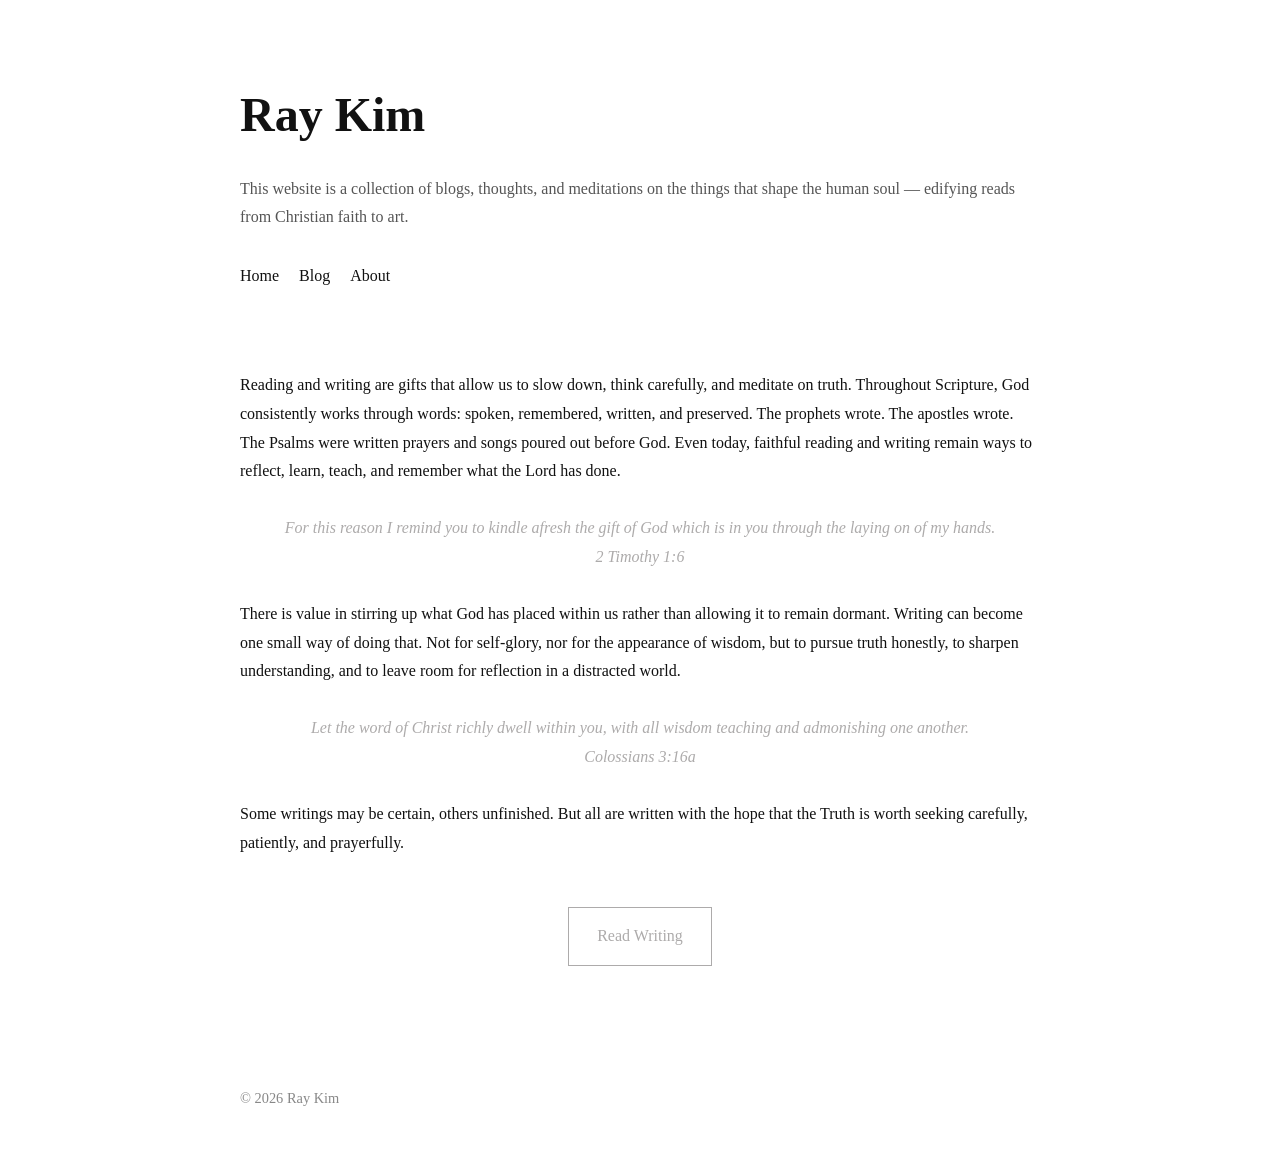
==== index.html @ fc4a1050 "Add files via upload" ====
<!DOCTYPE html>
<html lang="en">
<head>
  <meta charset="UTF-8" />
  <meta name="viewport" content="width=device-width, initial-scale=1.0" />
  <title>Ray Kim</title>
  <link rel="stylesheet" href="style.css" />
</head>
<body>

  <header>
    <h1>Ray Kim</h1>
    <p class="subtitle">
        This website is a collection of blogs, thoughts, and meditations on the things that shape the human soul — 
        edifying reads from Christian faith to art.
    </p>

    <nav>
        <a href="index.html">Home</a>
      
        <div class="dropdown">
          <a href="blog.html">Blog</a>
      
          <div class="dropdown-content">
            <a href="on-beauty.html">On Beauty</a>
            <a href="on-beasts.html">On Beasts</a>
            <a href="on-homophobia.html">On Homophobia</a>
            <a href="on-liturgy.html">On Liturgy</a>
            <a href="on-egotism.html">On Egotism</a>
            <a href="on-lust.html">On Lust</a>
            <a href="on-love.html">On Love</a>
          </div>
        </div>
      
        <a href="about.html">About</a>
      </nav>
  </header>

  <main>
    <article class="blog-entry">
        <section class="reading-section">

            <p>
              Reading and writing are gifts that allow us to slow down, think carefully, and meditate on truth.
              Throughout Scripture, God consistently works through words: spoken, remembered, written,
              and preserved. The prophets wrote. The apostles wrote. The Psalms were written prayers
              and songs poured out before God. Even today, faithful reading and writing remain ways
              to reflect, learn, teach, and remember what the Lord has done.
            </p>
          
            <p class="scripture">
              For this reason I remind you to kindle afresh the gift of God which is in you
              through the laying on of my hands.<br>
              2 Timothy 1:6
            </p>
          
            <p>
              There is value in stirring up what God has placed within us rather than allowing it
              to remain dormant. Writing can become one small way of doing that. Not for self-glory,
              nor for the appearance of wisdom, but to pursue truth honestly, to sharpen understanding,
              and to leave room for reflection in a distracted world.
            </p>
          
            <p class="scripture">
              Let the word of Christ richly dwell within you, with all wisdom teaching
              and admonishing one another.<br>
              Colossians 3:16a
            </p>

            <p>
                Some writings may be certain, others unfinished. 
                But all are written with the hope that the Truth is worth seeking 
                carefully, patiently, and prayerfully.
            </p>
          
          </section>
    </article>
  </main>

  <div class="button-container">
    <a class="blog-button" href="blog.html">
      Read Writing
    </a>
  </div>

  <footer>
    <p>© 2026 Ray Kim</p>
  </footer>

</body>
</html>
---- style.css ----
body {
    background-color: #ffffff;
    color: #111111;
    font-family: Georgia, serif;
    line-height: 1.8;
    max-width: 800px;
    margin: auto;
    padding: 40px 20px;
  }
  
  header {
    margin-bottom: 80px;
  }
  
  h1 {
    font-size: 3rem;
    margin-bottom: 10px;
  }
  
  .subtitle {
    color: #555;
    margin-bottom: 30px;
  }
  
  nav {
    display: flex;
    align-items: center;
    gap: 20px;
    margin-top: 20px;
  }
  
  nav a {
    color: #111;
    text-decoration: none;
    font-size: 1rem;
  }
  
  .dropdown {
    position: relative;
    display: inline-block;
  }
  
  .dropdown-content {
    display: none;
    position: absolute;
    top: 100%;
    left: 0;
    background: #fff;
    border: 1px solid #111;
    min-width: 190px;
    padding: 10px 0;
    z-index: 10;
  }
  
  .dropdown-content a {
    display: block;
    padding: 8px 16px;
    color: #111;
    white-space: nowrap;
  }
  
  .dropdown-content a:hover {
    background: #f1f1f1;
  }
  
  .dropdown:hover .dropdown-content {
    display: block;
  }
  
  nav a:hover {
    opacity: 0.7;
  }
  
  .blog-post p,
  .scripture,
  footer {
    color: #444;
  }
  
  .hero {
    margin-top: 100px;
  }
  
  .hero h2 {
    font-size: 2.5rem;
    margin-bottom: 20px;
  }
  
  .button {
    display: inline-block;
    margin-top: 30px;
    padding: 12px 22px;
    border: 1px solid #f5f5f5;
    color: #f5f5f5;
    text-decoration: none;
  }
  
  .button:hover {
    background-color: #f5f5f5;
    color: #111;
  }
  
  .blog-post {
    margin-bottom: 60px;
  }
  
  .blog-post h2 {
    margin-bottom: 10px;
  }
  
  .blog-post p {
    color: #cfcfcf;
  }
  
  footer {
    margin-top: 120px;
    color: #888;
    font-size: 0.9rem;
  }

  .blog-button {
    padding: 14px 28px;
    border: 1px solid #adabab;
    color: #adabab;
    text-decoration: none;
    font-size: 1rem;
    transition: 0.3s ease;
}

.blog-button:hover {
    background-color: #adabab;
    color: #111;
}

.button-container {
    display: flex;
    justify-content: center;
    margin-top: 50px;
}

  .about-image {
    margin-top: 50px;
    text-align: center;
  }
  
  .about-image img {
    width: 140px;
    height: auto;
    border-radius: 8px;
    opacity: 0.95;
  }

  .reading-section {
    margin-top: 60px;
  }
  
  .reading-section p {
    margin-bottom: 28px;
  }
  
  .scripture {
    text-align: center;
    font-style: italic;
    color: #adabab;
  }
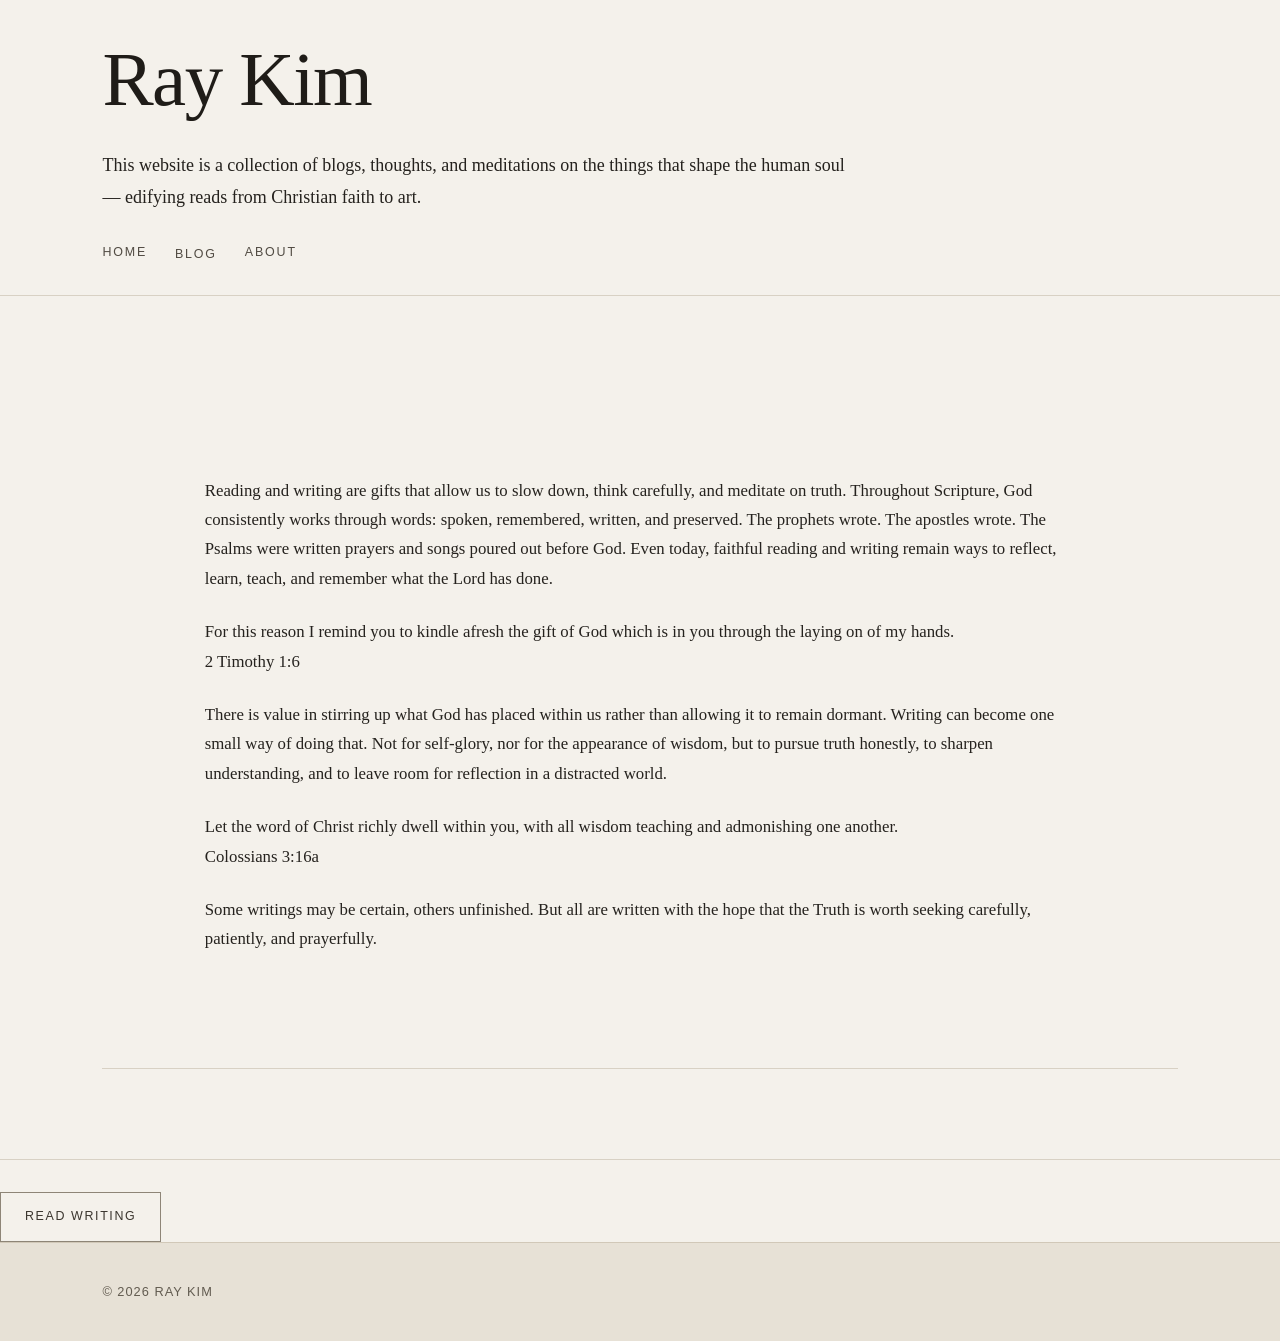
==== commit 9ca4178d: "Add files via upload" ====
--- a/index.html
+++ b/index.html
@@ -22,11 +22,11 @@
           <a href="blog.html">Blog</a>
       
           <div class="dropdown-content">
-            <a href="on-beauty.html">On Beauty</a>
+            <a href="pdfs/blog-on-beauty.pdf" target="_blank">On Beauty</a>
             <a href="on-beasts.html">On Beasts</a>
             <a href="on-homophobia.html">On Homophobia</a>
             <a href="on-liturgy.html">On Liturgy</a>
-            <a href="on-egotism.html">On Egotism</a>
+            <h2><a href="pdfs/blog-on-egotism.pdf" target="_blank">On Egotism</a></h2>
             <a href="on-lust.html">On Lust</a>
             <a href="on-love.html">On Love</a>
           </div>
--- a/style.css
+++ b/style.css
@@ -1,165 +1,416 @@
+/* =========================
+   FULL CSS REPLACEMENT
+   Matte Editorial / Business Website Style
+   ========================= */
+
+/* ---------- Base Reset ---------- */
+
+* {
+  box-sizing: border-box;
+}
+
+html {
+  scroll-behavior: smooth;
+}
+
 body {
-    background-color: #ffffff;
-    color: #111111;
-    font-family: Georgia, serif;
-    line-height: 1.8;
-    max-width: 800px;
-    margin: auto;
-    padding: 40px 20px;
-  }
-  
+  margin: 0;
+  background: #f4f1eb;
+  color: #25221e;
+  font-family: Georgia, "Times New Roman", serif;
+  font-size: 18px;
+  line-height: 1.75;
+}
+
+/* ---------- Global Text ---------- */
+
+h1,
+h2,
+h3 {
+  color: #1f1c18;
+  font-weight: 400;
+  line-height: 1.2;
+  margin-top: 0;
+}
+
+h1 {
+  font-size: clamp(2.5rem, 6vw, 5rem);
+  letter-spacing: -1.5px;
+}
+
+h2 {
+  font-size: clamp(1.8rem, 3vw, 3rem);
+  margin-bottom: 20px;
+}
+
+h3 {
+  font-size: 1.35rem;
+  margin-bottom: 12px;
+}
+
+p {
+  margin: 0 0 24px;
+  max-width: 760px;
+}
+
+a {
+  color: #4f4a42;
+  text-decoration: none;
+  transition: 0.25s ease;
+}
+
+a:hover {
+  color: #8a6f4d;
+}
+
+/* ---------- Header / Navigation ---------- */
+
+header {
+  width: 100%;
+  padding: 34px 8vw 26px;
+  background: #f4f1eb;
+  border-bottom: 1px solid #d8d1c4;
+}
+
+header h1 {
+  max-width: 1150px;
+  margin: 0 auto 24px;
+}
+
+nav {
+  max-width: 1150px;
+  margin: 0 auto;
+  display: flex;
+  align-items: center;
+  gap: 28px;
+  flex-wrap: wrap;
+}
+
+nav a,
+.dropbtn {
+  font-family: Arial, Helvetica, sans-serif;
+  font-size: 0.78rem;
+  letter-spacing: 1.8px;
+  text-transform: uppercase;
+  color: #514b43;
+  background: none;
+  border: none;
+  padding: 0;
+  cursor: pointer;
+}
+
+nav a:hover,
+.dropbtn:hover {
+  color: #9a784d;
+}
+
+/* ---------- Blog Dropdown ---------- */
+
+.dropdown {
+  position: relative;
+  display: inline-block;
+}
+
+.dropdown-content {
+  position: absolute;
+  top: 130%;
+  left: 0;
+  min-width: 230px;
+  background: #ebe6dc;
+  border: 1px solid #d1c8b8;
+  padding: 12px 0;
+  opacity: 0;
+  visibility: hidden;
+  transform: translateY(8px);
+  transition: 0.25s ease;
+  z-index: 20;
+}
+
+.dropdown-content a {
+  display: block;
+  padding: 10px 18px;
+  font-size: 0.75rem;
+  letter-spacing: 1px;
+  color: #4c463e;
+}
+
+.dropdown-content a:hover {
+  background: #ded6c9;
+  color: #1f1c18;
+}
+
+.dropdown:hover .dropdown-content {
+  opacity: 1;
+  visibility: visible;
+  transform: translateY(0);
+}
+
+/* ---------- Main Layout ---------- */
+
+main {
+  width: 100%;
+}
+
+/* This gives the site full-width sections instead of the "Google Form island" look */
+section,
+article {
+  width: 100%;
+  padding: 90px 8vw;
+  border-bottom: 1px solid #d8d1c4;
+}
+
+section > *,
+article > * {
+  max-width: 1150px;
+  margin-left: auto;
+  margin-right: auto;
+}
+
+/* ---------- Hero / Intro Area ---------- */
+
+.hero,
+.intro {
+  min-height: 65vh;
+  display: flex;
+  flex-direction: column;
+  justify-content: center;
+  background: #f4f1eb;
+}
+
+.hero p,
+.intro p {
+  font-size: clamp(1.1rem, 1.6vw, 1.35rem);
+  color: #5e574d;
+}
+
+/* ---------- Buttons ---------- */
+
+.blog-button,
+button,
+input[type="submit"] {
+  display: inline-block;
+  width: fit-content;
+  margin-top: 32px;
+  padding: 13px 24px;
+  border: 1px solid #8e8577;
+  background: transparent;
+  color: #3b362f;
+  font-family: Arial, Helvetica, sans-serif;
+  font-size: 0.78rem;
+  letter-spacing: 1.6px;
+  text-transform: uppercase;
+  text-decoration: none;
+  cursor: pointer;
+  transition: 0.25s ease;
+}
+
+.blog-button:hover,
+button:hover,
+input[type="submit"]:hover {
+  background: #3b362f;
+  color: #f4f1eb;
+  border-color: #3b362f;
+}
+
+/* Centers standalone buttons */
+.center,
+.button-center {
+  text-align: center;
+}
+
+.center .blog-button,
+.button-center .blog-button {
+  margin-left: auto;
+  margin-right: auto;
+}
+
+/* ---------- Blog List Page ---------- */
+
+.blog-list,
+.posts,
+.post-list {
+  display: grid;
+  gap: 0;
+}
+
+.blog-card,
+.post-card,
+.blog-preview {
+  padding: 42px 0;
+  border-bottom: 1px solid #d8d1c4;
+}
+
+.blog-card:last-child,
+.post-card:last-child,
+.blog-preview:last-child {
+  border-bottom: none;
+}
+
+.blog-card h2,
+.post-card h2,
+.blog-preview h2 {
+  margin-bottom: 10px;
+}
+
+.blog-card h2 a,
+.post-card h2 a,
+.blog-preview h2 a {
+  color: #1f1c18;
+}
+
+.blog-card h2 a:hover,
+.post-card h2 a:hover,
+.blog-preview h2 a:hover {
+  color: #9a784d;
+}
+
+.blog-card p,
+.post-card p,
+.blog-preview p {
+  color: #635c51;
+}
+
+/* ---------- Individual Blog Pages ---------- */
+
+.blog-post,
+.post,
+main article {
+  background: #f4f1eb;
+}
+
+.blog-post h1,
+.post h1,
+article h1 {
+  margin-bottom: 36px;
+}
+
+.blog-post p,
+.post p,
+article p {
+  font-size: 1.05rem;
+}
+
+.blog-post em,
+.post em,
+article em {
+  color: #514b43;
+}
+
+.blog-post strong,
+.post strong,
+article strong {
+  color: #1d1a17;
+}
+
+/* Accent text — for your smaller blue-style lines, but more neutral */
+.accent,
+.small-accent {
+  color: #7c684d;
+  font-family: Arial, Helvetica, sans-serif;
+  font-size: 0.8rem;
+  letter-spacing: 1.5px;
+  text-transform: uppercase;
+}
+
+/* ---------- Images ---------- */
+
+img {
+  max-width: 100%;
+  height: auto;
+  display: block;
+}
+
+.blog-image,
+.post-image {
+  max-width: 420px;
+  margin: 42px auto;
+  border: 1px solid #d8d1c4;
+}
+
+/* Smaller image option */
+.small-image {
+  max-width: 160px;
+  margin: 32px auto;
+}
+
+/* ---------- Forms ---------- */
+
+form {
+  max-width: 700px;
+}
+
+input,
+textarea {
+  width: 100%;
+  padding: 14px 16px;
+  margin-bottom: 18px;
+  border: 1px solid #cfc6b8;
+  background: #eee9df;
+  color: #25221e;
+  font-family: Arial, Helvetica, sans-serif;
+  font-size: 1rem;
+}
+
+input:focus,
+textarea:focus {
+  outline: none;
+  border-color: #9a784d;
+}
+
+/* ---------- Footer ---------- */
+
+footer {
+  width: 100%;
+  padding: 38px 8vw;
+  background: #e7e1d6;
+  border-top: 1px solid #d1c8b8;
+  color: #625b50;
+  font-family: Arial, Helvetica, sans-serif;
+  font-size: 0.8rem;
+  letter-spacing: 1px;
+  text-transform: uppercase;
+}
+
+footer p {
+  max-width: 1150px;
+  margin: 0 auto;
+}
+
+/* ---------- Mobile ---------- */
+
+@media (max-width: 700px) {
+  body {
+    font-size: 16px;
+  }
+
   header {
-    margin-bottom: 80px;
-  }
-  
-  h1 {
-    font-size: 3rem;
-    margin-bottom: 10px;
-  }
-  
-  .subtitle {
-    color: #555;
-    margin-bottom: 30px;
-  }
-  
+    padding: 28px 24px 22px;
+  }
+
   nav {
-    display: flex;
-    align-items: center;
-    gap: 20px;
-    margin-top: 20px;
-  }
-  
-  nav a {
-    color: #111;
-    text-decoration: none;
-    font-size: 1rem;
-  }
-  
-  .dropdown {
-    position: relative;
-    display: inline-block;
-  }
-  
+    gap: 18px;
+  }
+
+  section,
+  article {
+    padding: 64px 24px;
+  }
+
+  .hero,
+  .intro {
+    min-height: 55vh;
+  }
+
   .dropdown-content {
-    display: none;
-    position: absolute;
-    top: 100%;
-    left: 0;
-    background: #fff;
-    border: 1px solid #111;
-    min-width: 190px;
-    padding: 10px 0;
-    z-index: 10;
-  }
-  
-  .dropdown-content a {
-    display: block;
-    padding: 8px 16px;
-    color: #111;
-    white-space: nowrap;
-  }
-  
-  .dropdown-content a:hover {
-    background: #f1f1f1;
-  }
-  
-  .dropdown:hover .dropdown-content {
-    display: block;
-  }
-  
-  nav a:hover {
-    opacity: 0.7;
-  }
-  
-  .blog-post p,
-  .scripture,
-  footer {
-    color: #444;
-  }
-  
-  .hero {
-    margin-top: 100px;
-  }
-  
-  .hero h2 {
-    font-size: 2.5rem;
-    margin-bottom: 20px;
-  }
-  
-  .button {
-    display: inline-block;
-    margin-top: 30px;
-    padding: 12px 22px;
-    border: 1px solid #f5f5f5;
-    color: #f5f5f5;
-    text-decoration: none;
-  }
-  
-  .button:hover {
-    background-color: #f5f5f5;
-    color: #111;
-  }
-  
-  .blog-post {
-    margin-bottom: 60px;
-  }
-  
-  .blog-post h2 {
-    margin-bottom: 10px;
-  }
-  
-  .blog-post p {
-    color: #cfcfcf;
-  }
-  
-  footer {
-    margin-top: 120px;
-    color: #888;
-    font-size: 0.9rem;
+    position: static;
+    opacity: 1;
+    visibility: visible;
+    transform: none;
+    margin-top: 12px;
   }
 
   .blog-button {
-    padding: 14px 28px;
-    border: 1px solid #adabab;
-    color: #adabab;
-    text-decoration: none;
-    font-size: 1rem;
-    transition: 0.3s ease;
-}
-
-.blog-button:hover {
-    background-color: #adabab;
-    color: #111;
-}
-
-.button-container {
-    display: flex;
-    justify-content: center;
-    margin-top: 50px;
-}
-
-  .about-image {
-    margin-top: 50px;
+    width: 100%;
     text-align: center;
   }
-  
-  .about-image img {
-    width: 140px;
-    height: auto;
-    border-radius: 8px;
-    opacity: 0.95;
-  }
-
-  .reading-section {
-    margin-top: 60px;
-  }
-  
-  .reading-section p {
-    margin-bottom: 28px;
-  }
-  
-  .scripture {
-    text-align: center;
-    font-style: italic;
-    color: #adabab;
-  }+}
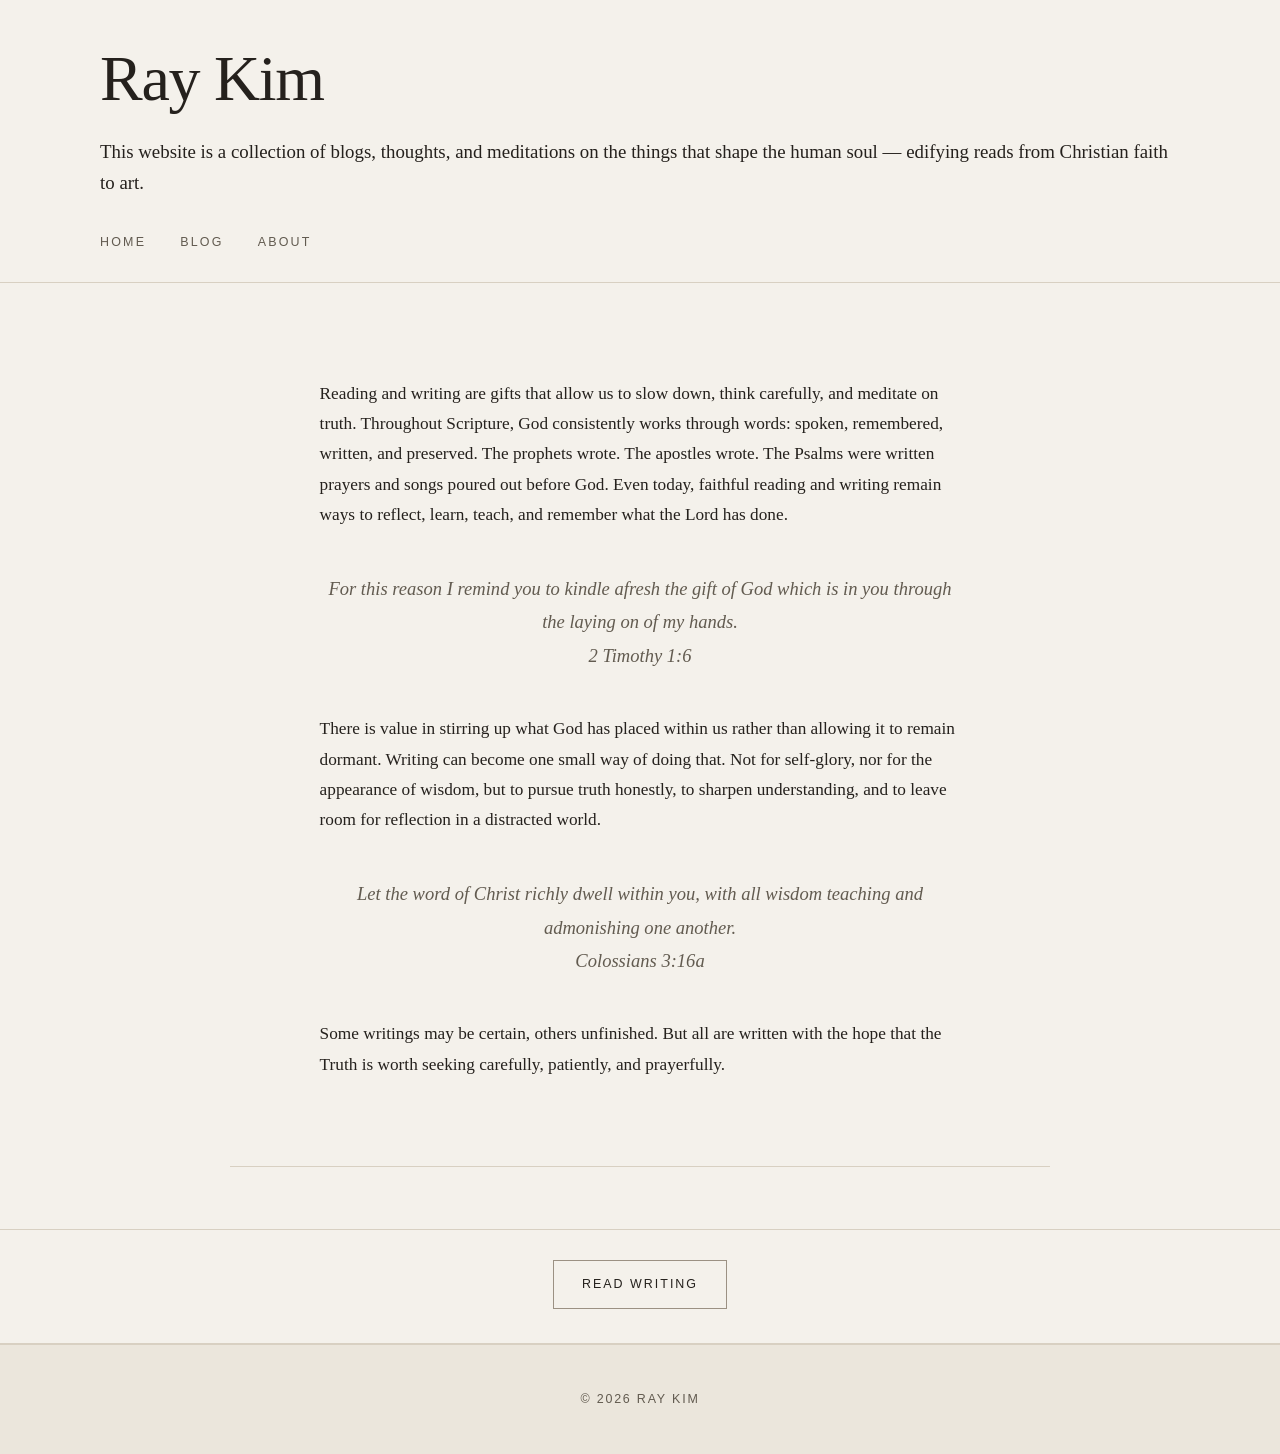
==== commit c732c1ef: "Add files via upload" ====
--- a/index.html
+++ b/index.html
@@ -26,8 +26,8 @@
             <a href="on-beasts.html">On Beasts</a>
             <a href="on-homophobia.html">On Homophobia</a>
             <a href="on-liturgy.html">On Liturgy</a>
-            <h2><a href="pdfs/blog-on-egotism.pdf" target="_blank">On Egotism</a></h2>
-            <a href="on-lust.html">On Lust</a>
+            <a href="pdfs/blog-on-egotism.pdf" target="_blank">On Egotism</a>
+            <a href="pdfs/blog-on-lust.pdf" target="_blank">On Lust</a>
             <a href="on-love.html">On Love</a>
           </div>
         </div>
--- a/style.css
+++ b/style.css
@@ -1,9 +1,25 @@
 /* =========================
-   FULL CSS REPLACEMENT
-   Matte Editorial / Business Website Style
+   RAY KIM BLOG
+   Full CSS Replacement
+   Matte Editorial / Business Style
    ========================= */
 
-/* ---------- Base Reset ---------- */
+:root {
+  --bg: #f4f1eb;
+  --bg-soft: #ebe6dc;
+  --bg-deeper: #ded7ca;
+
+  --text: #25211d;
+  --muted: #625b50;
+  --accent: #8a6f4d;
+  --border: #d8d0c2;
+
+  --content-width: 1080px;
+  --reading-width: 820px;
+  --side-padding: clamp(24px, 7vw, 96px);
+}
+
+/* ---------- Reset ---------- */
 
 * {
   box-sizing: border-box;
@@ -15,32 +31,38 @@
 
 body {
   margin: 0;
-  background: #f4f1eb;
-  color: #25221e;
+  background: var(--bg);
+  color: var(--text);
   font-family: Georgia, "Times New Roman", serif;
   font-size: 18px;
-  line-height: 1.75;
-}
-
-/* ---------- Global Text ---------- */
+  line-height: 1.7;
+}
+
+/* ---------- General Text ---------- */
+
+h1,
+h2,
+h3,
+p {
+  margin-top: 0;
+}
 
 h1,
 h2,
 h3 {
-  color: #1f1c18;
   font-weight: 400;
-  line-height: 1.2;
-  margin-top: 0;
+  line-height: 1.15;
 }
 
 h1 {
-  font-size: clamp(2.5rem, 6vw, 5rem);
-  letter-spacing: -1.5px;
+  font-size: clamp(2.9rem, 5vw, 4.7rem);
+  letter-spacing: -1.3px;
+  margin-bottom: 22px;
 }
 
 h2 {
-  font-size: clamp(1.8rem, 3vw, 3rem);
-  margin-bottom: 20px;
+  font-size: clamp(2rem, 3vw, 3rem);
+  margin-bottom: 18px;
 }
 
 h3 {
@@ -49,331 +71,366 @@
 }
 
 p {
-  margin: 0 0 24px;
-  max-width: 760px;
+  max-width: var(--reading-width);
+  margin-bottom: 24px;
 }
 
 a {
-  color: #4f4a42;
+  color: var(--text);
   text-decoration: none;
   transition: 0.25s ease;
 }
 
 a:hover {
-  color: #8a6f4d;
-}
-
-/* ---------- Header / Navigation ---------- */
+  color: var(--accent);
+}
+
+/* ---------- Header ---------- */
 
 header {
   width: 100%;
-  padding: 34px 8vw 26px;
-  background: #f4f1eb;
-  border-bottom: 1px solid #d8d1c4;
+  padding: 42px var(--side-padding) 28px;
+  background: var(--bg);
+  border-bottom: 1px solid var(--border);
+}
+
+header h1,
+header p,
+header nav {
+  max-width: var(--content-width);
+  margin-left: auto;
+  margin-right: auto;
 }
 
 header h1 {
-  max-width: 1150px;
-  margin: 0 auto 24px;
-}
+  margin-bottom: 20px;
+}
+
+/* Intro sentence under the title */
+header p {
+  text-align: left;
+  font-size: 1.18rem;
+  line-height: 1.65;
+  color: var(--text);
+  margin-bottom: 32px;
+}
+
+/* ---------- Navigation ---------- */
 
 nav {
-  max-width: 1150px;
-  margin: 0 auto;
   display: flex;
   align-items: center;
-  gap: 28px;
+  gap: 34px;
   flex-wrap: wrap;
 }
 
 nav a,
 .dropbtn {
+  display: inline-flex;
+  align-items: center;
+  height: 24px;
+  margin: 0;
+  padding: 0;
+  border: none;
+  background: none;
+  font-family: Arial, Helvetica, sans-serif;
+  font-size: 0.78rem;
+  font-weight: 400;
+  letter-spacing: 2.2px;
+  text-transform: uppercase;
+  color: var(--muted);
+  line-height: 1;
+  cursor: pointer;
+}
+
+nav a:hover,
+.dropbtn:hover {
+  color: var(--accent);
+}
+
+/* ---------- Dropdown ---------- */
+
+.dropdown {
+  position: relative;
+  display: inline-flex;
+  align-items: center;
+  height: 24px;
+}
+
+.dropdown-content {
+  position: absolute;
+  top: 100%;
+  left: 0;
+  min-width: 230px;
+  background: var(--bg-soft);
+  border: 1px solid var(--border);
+  padding: 10px 0;
+  opacity: 0;
+  visibility: hidden;
+  transform: translateY(0);
+  transition: 0.2s ease;
+  z-index: 50;
+}
+
+.dropdown-content a {
+  display: block;
+  height: auto;
+  padding: 11px 18px;
+  font-size: 0.74rem;
+  letter-spacing: 1.4px;
+  color: var(--muted);
+  white-space: nowrap;
+}
+
+.dropdown-content a:hover {
+  background: var(--bg-deeper);
+  color: var(--text);
+}
+
+.dropdown:hover .dropdown-content {
+  opacity: 1;
+  visibility: visible;
+}
+
+/* ---------- Main Layout ---------- */
+
+main {
+  width: 100%;
+  background: var(--bg);
+}
+
+main > section,
+main > article,
+section,
+article {
+  width: 100%;
+  padding: 48px var(--side-padding) 62px;
+  border-bottom: 1px solid var(--border);
+}
+
+main > section > *,
+main > article > *,
+section > *,
+article > * {
+  max-width: var(--reading-width);
+  margin-left: auto;
+  margin-right: auto;
+}
+
+/* Removes the huge empty space after the nav */
+.hero,
+.intro {
+  min-height: auto;
+  padding-top: 42px;
+  padding-bottom: 60px;
+}
+
+/* ---------- Article / Blog Body ---------- */
+
+article h1,
+.post h1,
+.blog-post h1 {
+  max-width: var(--reading-width);
+  text-align: left;
+}
+
+article p,
+.post p,
+.blog-post p,
+section p,
+main p {
+  font-size: 1.08rem;
+  line-height: 1.75;
+}
+
+/* ---------- Quotes and Scripture ---------- */
+
+blockquote,
+.quote,
+.scripture {
+  max-width: 760px;
+  margin: 42px auto;
+  text-align: center;
+  font-style: italic;
+  color: var(--muted);
+  font-size: 1.16rem;
+  line-height: 1.8;
+}
+
+blockquote p,
+.quote p,
+.scripture p {
+  margin-left: auto;
+  margin-right: auto;
+  text-align: center;
+  font-style: italic;
+}
+
+blockquote cite,
+.quote cite,
+.scripture cite {
+  display: block;
+  margin-top: 12px;
+  font-family: Arial, Helvetica, sans-serif;
+  font-size: 0.76rem;
+  font-style: normal;
+  letter-spacing: 1.6px;
+  text-transform: uppercase;
+  color: var(--accent);
+}
+
+.verse-number {
+  font-weight: bold;
+  font-style: normal;
+  color: var(--text);
+}
+
+/* ---------- Buttons ---------- */
+
+.blog-button,
+button:not(.dropbtn),
+input[type="submit"] {
+  display: block;
+  width: fit-content;
+  margin: 36px auto 0;
+  padding: 13px 28px;
+  border: 1px solid #9b9183;
+  background: transparent;
+  color: var(--text);
+  font-family: Arial, Helvetica, sans-serif;
+  font-size: 0.78rem;
+  letter-spacing: 2px;
+  text-transform: uppercase;
+  text-align: center;
+  cursor: pointer;
+  transition: 0.25s ease;
+}
+
+.blog-button:hover,
+button:not(.dropbtn):hover,
+input[type="submit"]:hover {
+  background: var(--text);
+  color: var(--bg);
+  border-color: var(--text);
+}
+
+/* ---------- Blog List ---------- */
+
+.blog-list,
+.posts,
+.post-list {
+  max-width: var(--reading-width);
+  margin: 0 auto;
+}
+
+.blog-card,
+.post-card,
+.blog-preview {
+  padding: 34px 0;
+  border-bottom: 1px solid var(--border);
+}
+
+.blog-card:first-child,
+.post-card:first-child,
+.blog-preview:first-child {
+  padding-top: 0;
+}
+
+.blog-card:last-child,
+.post-card:last-child,
+.blog-preview:last-child {
+  border-bottom: none;
+}
+
+.blog-card h2,
+.post-card h2,
+.blog-preview h2 {
+  margin-bottom: 8px;
+}
+
+.blog-card p,
+.post-card p,
+.blog-preview p {
+  color: var(--muted);
+}
+
+/* ---------- Images ---------- */
+
+img {
+  display: block;
+  max-width: 100%;
+  height: auto;
+  margin-left: auto;
+  margin-right: auto;
+}
+
+.blog-image,
+.post-image,
+article img,
+main img {
+  max-width: 520px;
+  margin: 42px auto;
+}
+
+.small-image {
+  max-width: 180px;
+  margin: 34px auto;
+}
+
+/* ---------- Horizontal Lines ---------- */
+
+hr {
+  max-width: var(--reading-width);
+  margin: 64px auto;
+  border: none;
+  border-top: 1px solid var(--border);
+}
+
+/* ---------- Forms ---------- */
+
+form {
+  max-width: 700px;
+  margin-left: auto;
+  margin-right: auto;
+}
+
+input,
+textarea {
+  width: 100%;
+  padding: 14px 16px;
+  margin-bottom: 18px;
+  border: 1px solid #cfc6b8;
+  background: var(--bg-soft);
+  color: var(--text);
+  font-family: Arial, Helvetica, sans-serif;
+  font-size: 1rem;
+}
+
+input:focus,
+textarea:focus {
+  outline: none;
+  border-color: var(--accent);
+}
+
+/* ---------- Footer ---------- */
+
+footer {
+  width: 100%;
+  padding: 44px var(--side-padding);
+  background: var(--bg-soft);
+  border-top: 1px solid var(--border);
+  text-align: center;
+}
+
+footer p {
+  max-width: var(--content-width);
+  margin: 0 auto;
+  text-align: center;
   font-family: Arial, Helvetica, sans-serif;
   font-size: 0.78rem;
   letter-spacing: 1.8px;
   text-transform: uppercase;
-  color: #514b43;
-  background: none;
-  border: none;
-  padding: 0;
-  cursor: pointer;
-}
-
-nav a:hover,
-.dropbtn:hover {
-  color: #9a784d;
-}
-
-/* ---------- Blog Dropdown ---------- */
-
-.dropdown {
-  position: relative;
-  display: inline-block;
-}
-
-.dropdown-content {
-  position: absolute;
-  top: 130%;
-  left: 0;
-  min-width: 230px;
-  background: #ebe6dc;
-  border: 1px solid #d1c8b8;
-  padding: 12px 0;
-  opacity: 0;
-  visibility: hidden;
-  transform: translateY(8px);
-  transition: 0.25s ease;
-  z-index: 20;
-}
-
-.dropdown-content a {
-  display: block;
-  padding: 10px 18px;
-  font-size: 0.75rem;
-  letter-spacing: 1px;
-  color: #4c463e;
-}
-
-.dropdown-content a:hover {
-  background: #ded6c9;
-  color: #1f1c18;
-}
-
-.dropdown:hover .dropdown-content {
-  opacity: 1;
-  visibility: visible;
-  transform: translateY(0);
-}
-
-/* ---------- Main Layout ---------- */
-
-main {
-  width: 100%;
-}
-
-/* This gives the site full-width sections instead of the "Google Form island" look */
-section,
-article {
-  width: 100%;
-  padding: 90px 8vw;
-  border-bottom: 1px solid #d8d1c4;
-}
-
-section > *,
-article > * {
-  max-width: 1150px;
-  margin-left: auto;
-  margin-right: auto;
-}
-
-/* ---------- Hero / Intro Area ---------- */
-
-.hero,
-.intro {
-  min-height: 65vh;
-  display: flex;
-  flex-direction: column;
-  justify-content: center;
-  background: #f4f1eb;
-}
-
-.hero p,
-.intro p {
-  font-size: clamp(1.1rem, 1.6vw, 1.35rem);
-  color: #5e574d;
-}
-
-/* ---------- Buttons ---------- */
-
-.blog-button,
-button,
-input[type="submit"] {
-  display: inline-block;
-  width: fit-content;
-  margin-top: 32px;
-  padding: 13px 24px;
-  border: 1px solid #8e8577;
-  background: transparent;
-  color: #3b362f;
-  font-family: Arial, Helvetica, sans-serif;
-  font-size: 0.78rem;
-  letter-spacing: 1.6px;
-  text-transform: uppercase;
-  text-decoration: none;
-  cursor: pointer;
-  transition: 0.25s ease;
-}
-
-.blog-button:hover,
-button:hover,
-input[type="submit"]:hover {
-  background: #3b362f;
-  color: #f4f1eb;
-  border-color: #3b362f;
-}
-
-/* Centers standalone buttons */
-.center,
-.button-center {
-  text-align: center;
-}
-
-.center .blog-button,
-.button-center .blog-button {
-  margin-left: auto;
-  margin-right: auto;
-}
-
-/* ---------- Blog List Page ---------- */
-
-.blog-list,
-.posts,
-.post-list {
-  display: grid;
-  gap: 0;
-}
-
-.blog-card,
-.post-card,
-.blog-preview {
-  padding: 42px 0;
-  border-bottom: 1px solid #d8d1c4;
-}
-
-.blog-card:last-child,
-.post-card:last-child,
-.blog-preview:last-child {
-  border-bottom: none;
-}
-
-.blog-card h2,
-.post-card h2,
-.blog-preview h2 {
-  margin-bottom: 10px;
-}
-
-.blog-card h2 a,
-.post-card h2 a,
-.blog-preview h2 a {
-  color: #1f1c18;
-}
-
-.blog-card h2 a:hover,
-.post-card h2 a:hover,
-.blog-preview h2 a:hover {
-  color: #9a784d;
-}
-
-.blog-card p,
-.post-card p,
-.blog-preview p {
-  color: #635c51;
-}
-
-/* ---------- Individual Blog Pages ---------- */
-
-.blog-post,
-.post,
-main article {
-  background: #f4f1eb;
-}
-
-.blog-post h1,
-.post h1,
-article h1 {
-  margin-bottom: 36px;
-}
-
-.blog-post p,
-.post p,
-article p {
-  font-size: 1.05rem;
-}
-
-.blog-post em,
-.post em,
-article em {
-  color: #514b43;
-}
-
-.blog-post strong,
-.post strong,
-article strong {
-  color: #1d1a17;
-}
-
-/* Accent text — for your smaller blue-style lines, but more neutral */
-.accent,
-.small-accent {
-  color: #7c684d;
-  font-family: Arial, Helvetica, sans-serif;
-  font-size: 0.8rem;
-  letter-spacing: 1.5px;
-  text-transform: uppercase;
-}
-
-/* ---------- Images ---------- */
-
-img {
-  max-width: 100%;
-  height: auto;
-  display: block;
-}
-
-.blog-image,
-.post-image {
-  max-width: 420px;
-  margin: 42px auto;
-  border: 1px solid #d8d1c4;
-}
-
-/* Smaller image option */
-.small-image {
-  max-width: 160px;
-  margin: 32px auto;
-}
-
-/* ---------- Forms ---------- */
-
-form {
-  max-width: 700px;
-}
-
-input,
-textarea {
-  width: 100%;
-  padding: 14px 16px;
-  margin-bottom: 18px;
-  border: 1px solid #cfc6b8;
-  background: #eee9df;
-  color: #25221e;
-  font-family: Arial, Helvetica, sans-serif;
-  font-size: 1rem;
-}
-
-input:focus,
-textarea:focus {
-  outline: none;
-  border-color: #9a784d;
-}
-
-/* ---------- Footer ---------- */
-
-footer {
-  width: 100%;
-  padding: 38px 8vw;
-  background: #e7e1d6;
-  border-top: 1px solid #d1c8b8;
-  color: #625b50;
-  font-family: Arial, Helvetica, sans-serif;
-  font-size: 0.8rem;
-  letter-spacing: 1px;
-  text-transform: uppercase;
-}
-
-footer p {
-  max-width: 1150px;
-  margin: 0 auto;
+  color: var(--muted);
 }
 
 /* ---------- Mobile ---------- */
@@ -384,33 +441,74 @@
   }
 
   header {
-    padding: 28px 24px 22px;
+    padding: 38px 24px 28px;
+  }
+
+  header h1 {
+    font-size: clamp(2.8rem, 14vw, 4rem);
+  }
+
+  header p {
+    font-size: 1.05rem;
   }
 
   nav {
-    gap: 18px;
-  }
-
+    gap: 20px;
+  }
+
+  main > section,
+  main > article,
   section,
   article {
-    padding: 64px 24px;
-  }
-
-  .hero,
-  .intro {
-    min-height: 55vh;
+    padding: 44px 24px 56px;
+  }
+
+  blockquote,
+  .quote,
+  .scripture {
+    font-size: 1.05rem;
+    margin: 34px auto;
   }
 
   .dropdown-content {
-    position: static;
-    opacity: 1;
-    visibility: visible;
-    transform: none;
-    margin-top: 12px;
+    min-width: 210px;
   }
 
   .blog-button {
     width: 100%;
-    text-align: center;
-  }
+    max-width: 260px;
+  }
+}
+
+/* =========================
+   Final Image + Button Fix
+   ========================= */
+
+/* Makes About image about the size of the button */
+.about-image {
+  max-width: 190px;
+  width: 100%;
+  margin: 34px auto 0;
+}
+
+.about-image img {
+  width: 100%;
+  max-width: 190px;
+  height: auto;
+  margin: 0 auto;
+  display: block;
+}
+
+/* Makes the homepage button area feel intentional, not awkward */
+.button-container {
+  width: 100%;
+  padding: 30px var(--side-padding) 34px;
+  background: var(--bg);
+  border-bottom: 1px solid var(--border);
+  text-align: center;
+}
+
+/* Removes the weird extra top spacing from the button */
+.button-container .blog-button {
+  margin: 0 auto;
 }
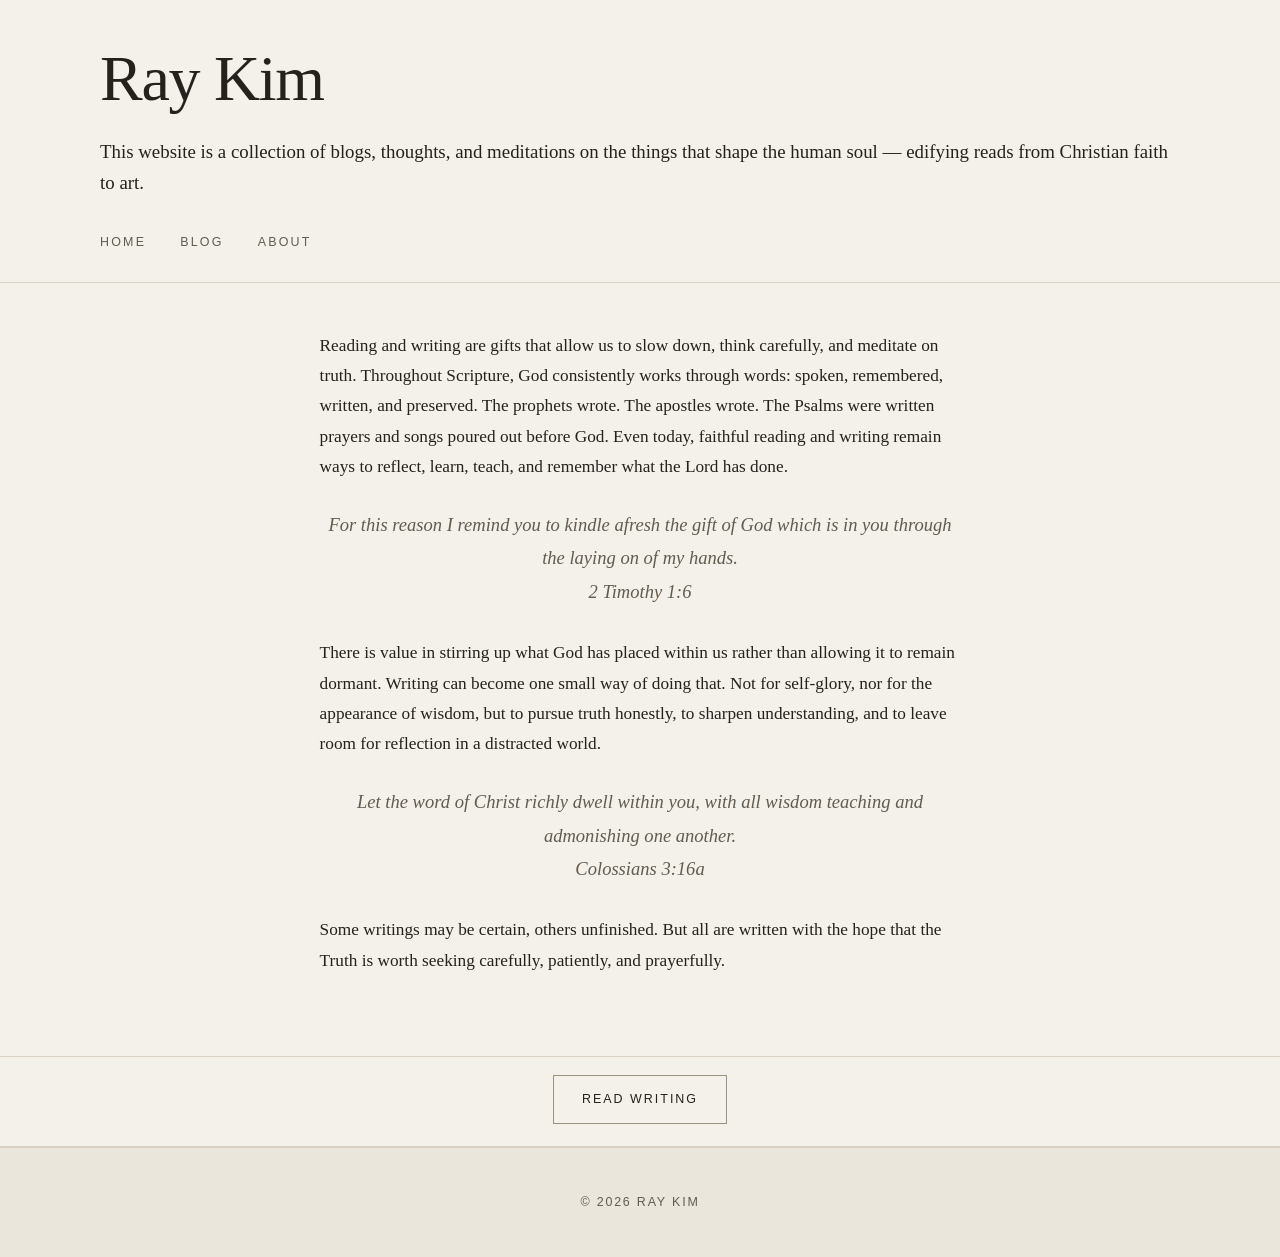
==== commit 1a5a1013: "Add files via upload" ====
--- a/index.html
+++ b/index.html
@@ -23,12 +23,12 @@
       
           <div class="dropdown-content">
             <a href="pdfs/blog-on-beauty.pdf" target="_blank">On Beauty</a>
-            <a href="on-beasts.html">On Beasts</a>
-            <a href="on-homophobia.html">On Homophobia</a>
-            <a href="on-liturgy.html">On Liturgy</a>
+            <a href="pdfs/blog-on-beasts.pdf">On Beasts</a>
+            <a href="pdfs/blog-on-homophobia.pdf">On Homophobia</a>
+            <a href="pdfs/blog-on-liturgy.pdf">On Liturgy</a>
             <a href="pdfs/blog-on-egotism.pdf" target="_blank">On Egotism</a>
             <a href="pdfs/blog-on-lust.pdf" target="_blank">On Lust</a>
-            <a href="on-love.html">On Love</a>
+            <a href="pdfs/blog-on-love.pdf">On Love</a>
           </div>
         </div>
       
--- a/style.css
+++ b/style.css
@@ -486,7 +486,7 @@
 
 /* Makes About image about the size of the button */
 .about-image {
-  max-width: 190px;
+  max-width: 100px;
   width: 100%;
   margin: 34px auto 0;
 }
@@ -511,4 +511,67 @@
 /* Removes the weird extra top spacing from the button */
 .button-container .blog-button {
   margin: 0 auto;
+}
+
+.reading-section {
+  border-bottom: none;
+}
+
+/* =========================
+   Blog Page Alignment Fix
+   ========================= */
+
+.blog-post {
+  padding-top: 56px;
+  padding-bottom: 56px;
+}
+
+.blog-post h2 {
+  margin-bottom: 14px;
+}
+
+.blog-post p {
+  margin-bottom: 0;
+}
+
+/* =========================
+   Homepage Body Spacing Fix
+   Cuts extra vertical space roughly in half
+   ========================= */
+
+main > article.blog-entry {
+  padding-top: 24px;
+  padding-bottom: 28px;
+}
+
+.blog-entry > .reading-section {
+  padding-top: 24px;
+  padding-bottom: 28px;
+  border-bottom: none;
+}
+
+/* Tighten scripture spacing too */
+.scripture {
+  margin-top: 26px;
+  margin-bottom: 30px;
+}
+
+/* Tighten space around the Read Writing button */
+.button-container {
+  padding-top: 18px;
+  padding-bottom: 22px;
+}
+
+/* =========================
+   About Page Spacing Fix
+   Adds a little more breathing room
+   ========================= */
+
+.about-entry {
+  padding-top: 120px;
+}
+
+.about-image {
+  margin-top: 60px;
+  margin-bottom: 120px;
 }
